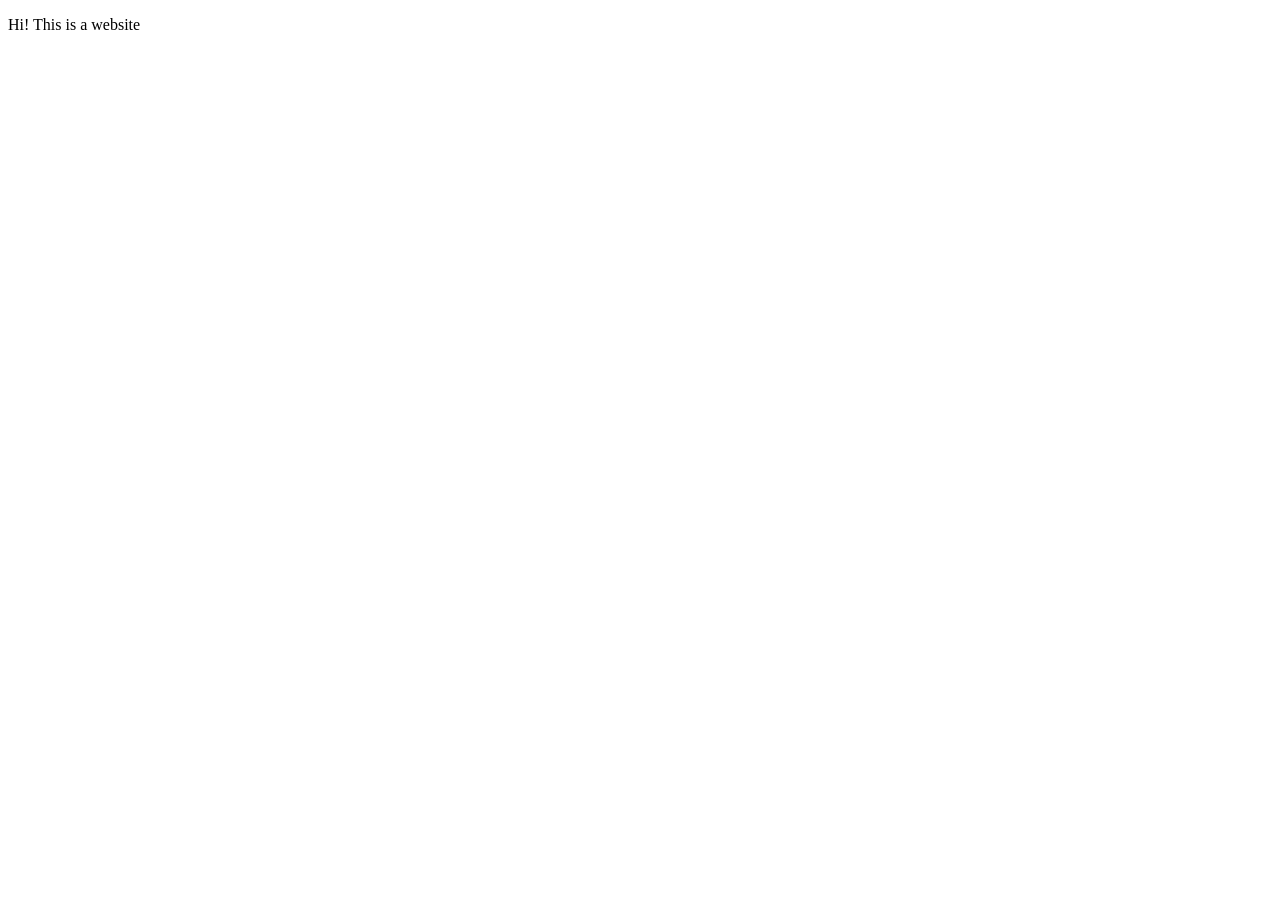
==== index.html @ 2f02cd91 "first update" ====
<!doctype html>
<html lang="en">
	<head>
		<meta charset="UTF-8">
		<meta name="viewport" content="width=device-width, initial-scale=1.0">
		<title>Website</title>
	</head>
	<body>
		<p>Hi! This is a website</p>
	</body>
</html>
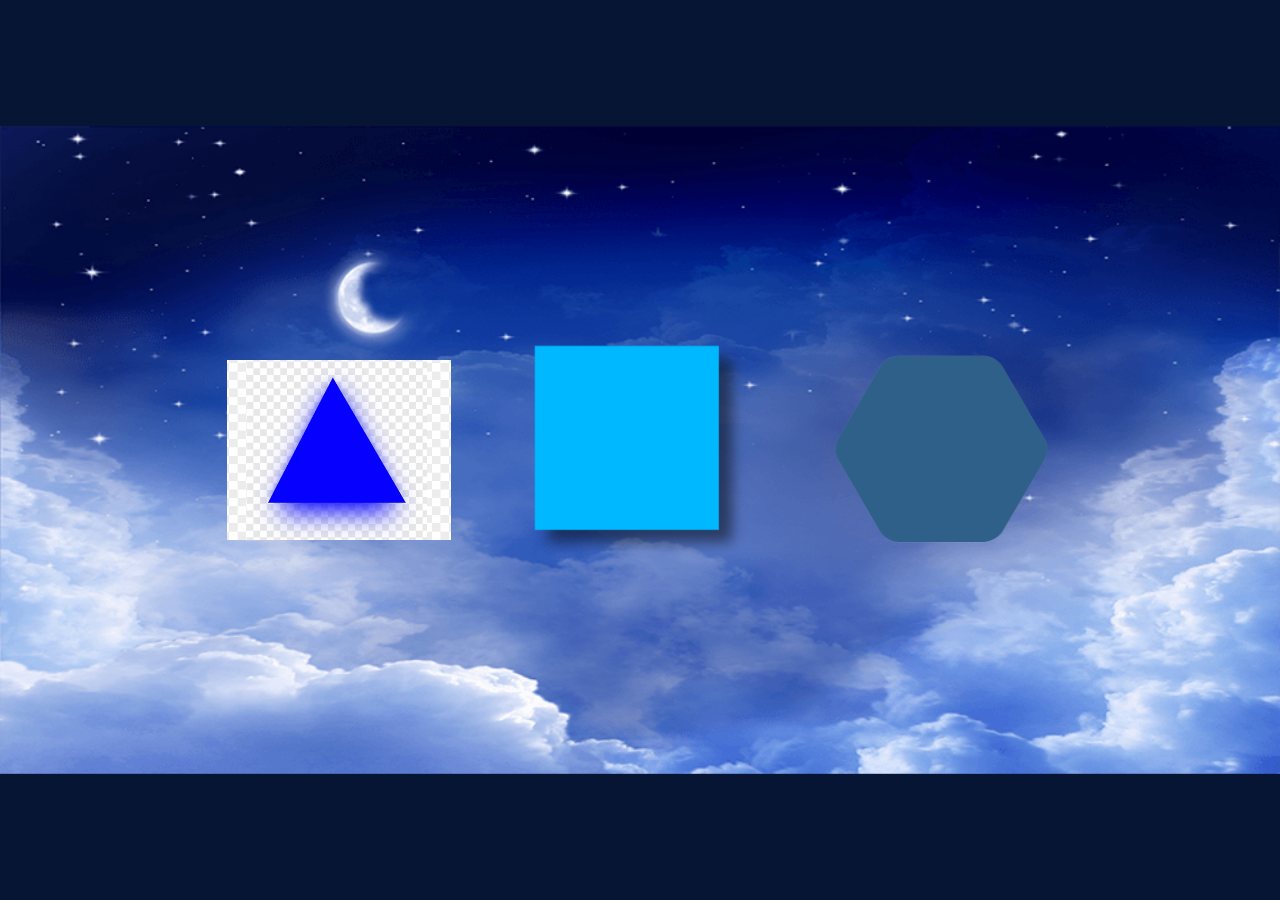
==== commit 8dc3a4a8: "two" ====
--- a/index.html
+++ b/index.html
@@ -3,9 +3,20 @@
 	<head>
 		<meta charset="UTF-8">
 		<meta name="viewport" content="width=device-width, initial-scale=1.0">
-		<title>Website</title>
+		<title>Choose a Shape</title>
+		<link rel="stylesheet" href="styles.css">
 	</head>
 	<body>
-		<p>Hi! This is a website</p>
+		<main class="shape-choices" aria-label="Choose a shape">
+			<a class="shape-button" href="#triangle" aria-label="Choose triangle">
+				<img src="triangle.png" alt="Triangle">
+			</a>
+			<a class="shape-button" href="#square" aria-label="Choose square">
+				<img src="square.png" alt="Square">
+			</a>
+			<a class="shape-button" href="#hexagon" aria-label="Choose hexagon">
+				<img src="hexagon.png" alt="Hexagon">
+			</a>
+		</main>
 	</body>
 </html>
--- a/styles.css
+++ b/styles.css
@@ -0,0 +1,58 @@
+* {
+	box-sizing: border-box;
+}
+
+html,
+body {
+	height: 100%;
+	margin: 0;
+}
+
+body {
+	background: #071535 url("nightBackground.png") center / cover no-repeat;
+	font-family: sans-serif;
+}
+
+.shape-choices {
+	align-items: center;
+	display: flex;
+	gap: clamp(1.5rem, 6vw, 5rem);
+	justify-content: center;
+	min-height: 100%;
+	padding: 2rem;
+}
+
+.shape-button {
+	display: block;
+	line-height: 0;
+	transition: transform 180ms ease;
+}
+
+.shape-button:hover,
+.shape-button:focus-visible {
+	transform: scale(1.08);
+}
+
+.shape-button:focus-visible {
+	outline: 3px solid white;
+	outline-offset: 8px;
+}
+
+.shape-button img {
+	display: block;
+	height: clamp(7rem, 20vw, 14rem);
+	object-fit: contain;
+	width: clamp(7rem, 20vw, 14rem);
+}
+
+@media (max-width: 600px) {
+	.shape-choices {
+		gap: 0.75rem;
+		padding: 1rem;
+	}
+
+	.shape-button img {
+		height: clamp(5rem, 27vw, 8rem);
+		width: clamp(5rem, 27vw, 8rem);
+	}
+}
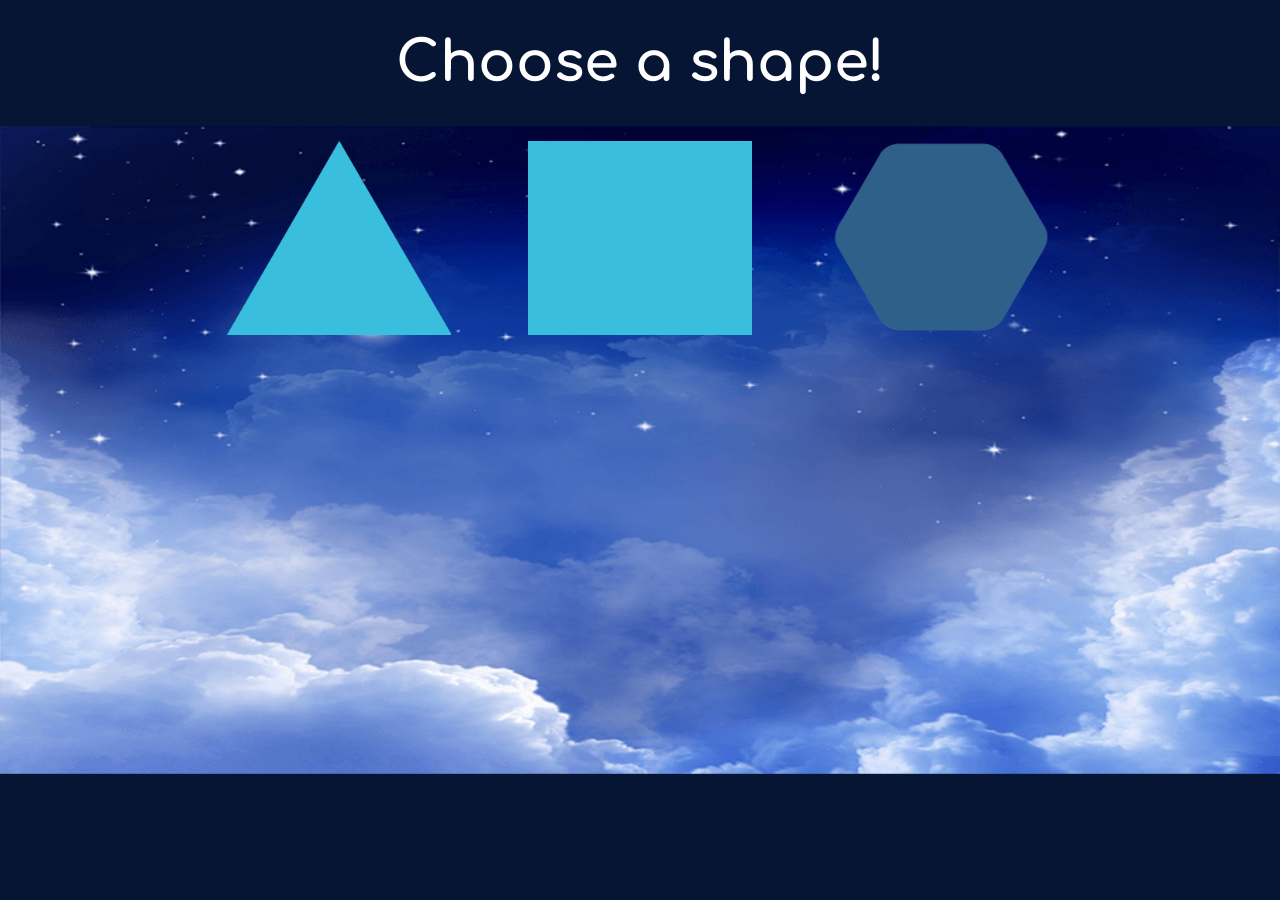
==== commit 6afb565b: "triangles, wow" ====
--- a/index.html
+++ b/index.html
@@ -4,19 +4,25 @@
 		<meta charset="UTF-8">
 		<meta name="viewport" content="width=device-width, initial-scale=1.0">
 		<title>Choose a Shape</title>
+		<link rel="preconnect" href="https://fonts.googleapis.com">
+		<link rel="preconnect" href="https://fonts.gstatic.com" crossorigin>
+		<link rel="stylesheet" href="https://fonts.googleapis.com/css2?family=Comfortaa:wght@700&display=swap">
 		<link rel="stylesheet" href="styles.css">
 	</head>
 	<body>
 		<main class="shape-choices" aria-label="Choose a shape">
-			<a class="shape-button" href="#triangle" aria-label="Choose triangle">
-				<img src="triangle.png" alt="Triangle">
-			</a>
-			<a class="shape-button" href="#square" aria-label="Choose square">
-				<img src="square.png" alt="Square">
-			</a>
-			<a class="shape-button" href="#hexagon" aria-label="Choose hexagon">
-				<img src="hexagon.png" alt="Hexagon">
-			</a>
+			<h1>Choose a shape!</h1>
+			<div class="shape-row">
+				<a class="shape-button" href="triangle.html" aria-label="Choose triangle">
+					<img src="triangle.png" alt="Triangle">
+				</a>
+				<a class="shape-button" href="square.html" aria-label="Choose square">
+					<img src="square.png" alt="Square">
+				</a>
+				<a class="shape-button" href="hexagon.html" aria-label="Choose hexagon">
+					<img src="hexagon.png" alt="Hexagon">
+				</a>
+			</div>
 		</main>
 	</body>
 </html>
--- a/styles.css
+++ b/styles.css
@@ -4,8 +4,8 @@
 
 html,
 body {
-	height: 100%;
 	margin: 0;
+	min-height: 100%;
 }
 
 body {
@@ -16,10 +16,25 @@
 .shape-choices {
 	align-items: center;
 	display: flex;
-	gap: clamp(1.5rem, 6vw, 5rem);
+	flex-direction: column;
 	justify-content: center;
 	min-height: 100%;
 	padding: 2rem;
+}
+
+h1 {
+	color: white;
+	font-family: 'Comfortaa', sans-serif;
+	font-size: clamp(2rem, 5vw, 3.5rem);
+	margin: 0 0 2rem;
+	text-align: center;
+}
+
+.shape-row {
+	align-items: center;
+	display: flex;
+	gap: clamp(1.5rem, 6vw, 5rem);
+	justify-content: center;
 }
 
 .shape-button {
@@ -55,4 +70,187 @@
 		height: clamp(5rem, 27vw, 8rem);
 		width: clamp(5rem, 27vw, 8rem);
 	}
+}
+
+/* Shape activity pages (triangle.html, square.html, hexagon.html) */
+
+.activity-page {
+	display: flex;
+	min-height: 100%;
+}
+
+.workspace {
+	align-items: center;
+	display: flex;
+	flex: 3;
+	flex-direction: column;
+	justify-content: center;
+	gap: 1.5rem;
+	padding: 1.5rem;
+}
+
+.tessellation-canvas {
+	aspect-ratio: 4 / 3;
+	width: min(90%, 40rem);
+}
+
+.tessellation-svg {
+	display: block;
+	height: 100%;
+	width: 100%;
+}
+
+.tessellation-lines {
+	transition: opacity 150ms ease;
+}
+
+.tessellation-lines.is-hidden {
+	opacity: 0;
+}
+
+.sidebar {
+	align-items: center;
+	display: flex;
+	flex: 1;
+	flex-direction: column;
+	padding: 1.5rem;
+}
+
+.outline-wrap {
+	align-items: center;
+	display: flex;
+	flex: 1;
+	justify-content: center;
+	width: 100%;
+}
+
+.shape-canvas {
+	aspect-ratio: 4 / 3;
+	position: relative;
+	width: min(85%, 18rem);
+}
+
+.shape-svg {
+	cursor: crosshair;
+	display: block;
+	height: 100%;
+	left: 0;
+	position: absolute;
+	top: 0;
+	touch-action: none;
+	width: 100%;
+}
+
+.draw-toolbar {
+	display: flex;
+	gap: 0.75rem;
+	margin-top: 1rem;
+}
+
+.text-button {
+	background: rgba(255, 255, 255, 0.12);
+	border: 1px solid rgba(255, 255, 255, 0.5);
+	border-radius: 999px;
+	color: white;
+	cursor: pointer;
+	font-family: inherit;
+	font-size: 0.95rem;
+	padding: 0.4rem 1.1rem;
+	transition: background 150ms ease, transform 150ms ease;
+}
+
+.text-button:hover,
+.text-button:focus-visible {
+	background: rgba(255, 255, 255, 0.24);
+	transform: scale(1.05);
+}
+
+.text-button:focus-visible {
+	outline: 3px solid white;
+	outline-offset: 3px;
+}
+
+.action-buttons {
+	align-items: center;
+	display: flex;
+	flex-direction: column;
+	gap: 0;
+}
+
+.action-buttons .icon-button + .icon-button {
+	margin-top: -1.5rem;
+}
+
+.icon-button {
+	background: none;
+	border: none;
+	cursor: pointer;
+	display: block;
+	line-height: 0;
+	padding: 0;
+	transition: transform 180ms ease;
+}
+
+.icon-button:hover,
+.icon-button:focus-visible {
+	transform: scale(1.06);
+}
+
+.icon-button:focus-visible {
+	outline: 3px solid white;
+	outline-offset: 6px;
+}
+
+.icon-button img {
+	display: block;
+	height: auto;
+	width: min(75vw, 16rem);
+}
+
+.borders-button img {
+	width: min(50vw, 20rem);
+}
+
+@media (max-width: 600px) {
+	.activity-page {
+		flex-direction: column;
+	}
+
+	.workspace {
+		flex: 1;
+		gap: 1rem;
+		min-height: 40vh;
+		padding: 1rem;
+	}
+
+	.tessellation-canvas {
+		width: min(85%, 20rem);
+	}
+
+	.sidebar {
+		flex: none;
+		padding: 1rem;
+	}
+
+	.shape-canvas {
+		width: min(60%, 12rem);
+	}
+
+	.draw-toolbar {
+		gap: 0.5rem;
+		margin-top: 0.75rem;
+	}
+
+	.text-button {
+		font-size: 0.85rem;
+		padding: 0.35rem 0.9rem;
+	}
+
+	.icon-button img {
+		width: min(60vw, 11rem);
+	}
+
+	.borders-button img {
+		width: min(50vw, 13rem);
+	}
 }
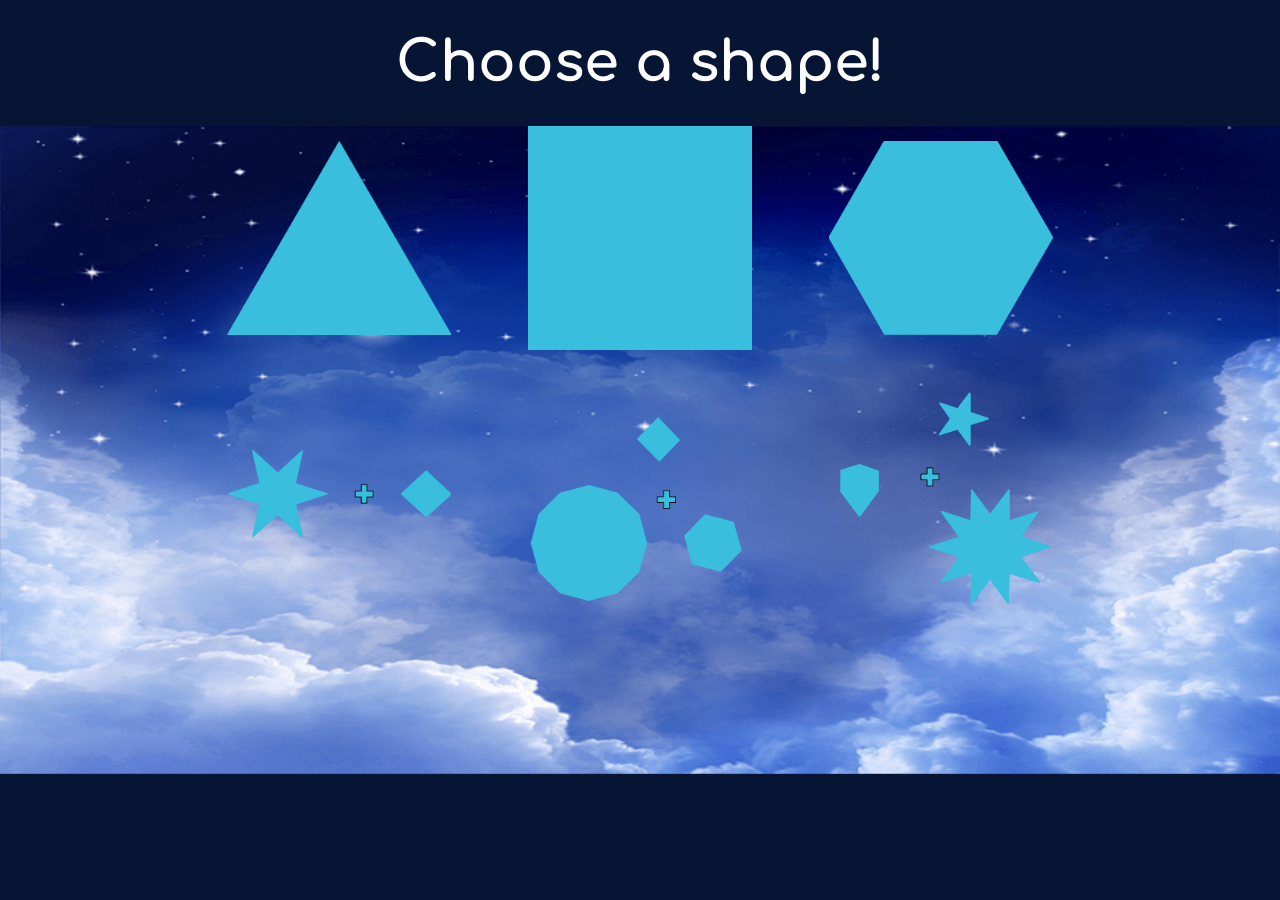
==== commit 1dcb8259: "great progress" ====
--- a/index.html
+++ b/index.html
@@ -6,7 +6,7 @@
 		<title>Choose a Shape</title>
 		<link rel="preconnect" href="https://fonts.googleapis.com">
 		<link rel="preconnect" href="https://fonts.gstatic.com" crossorigin>
-		<link rel="stylesheet" href="https://fonts.googleapis.com/css2?family=Comfortaa:wght@700&display=swap">
+		<link rel="stylesheet" href="https://fonts.googleapis.com/css2?family=Comfortaa:wght@300&display=swap">
 		<link rel="stylesheet" href="styles.css">
 	</head>
 	<body>
@@ -23,6 +23,17 @@
 					<img src="hexagon.png" alt="Hexagon">
 				</a>
 			</div>
+			<div class="shape-row">
+				<a class="shape-button" href="sixfoldRosette.html" aria-label="Choose six-fold rosette">
+					<img src="sixfoldRosetteTwoShapes.png" alt="Six-fold rosette">
+				</a>
+				<button type="button" class="shape-button" aria-label="Three-shape pattern">
+					<img src="threeShape.png" alt="Three-shape pattern">
+				</button>
+				<button type="button" class="shape-button" aria-label="Twelve-fold pattern">
+					<img src="twelveFoldShapes.png" alt="Twelve-fold pattern">
+				</button>
+			</div>
 		</main>
 	</body>
 </html>
--- a/styles.css
+++ b/styles.css
@@ -17,6 +17,7 @@
 	align-items: center;
 	display: flex;
 	flex-direction: column;
+	gap: 2rem;
 	justify-content: center;
 	min-height: 100%;
 	padding: 2rem;
@@ -26,7 +27,7 @@
 	color: white;
 	font-family: 'Comfortaa', sans-serif;
 	font-size: clamp(2rem, 5vw, 3.5rem);
-	margin: 0 0 2rem;
+	margin: 0;
 	text-align: center;
 }
 
@@ -38,8 +39,13 @@
 }
 
 .shape-button {
-	display: block;
+	background: none;
+	border: none;
+	cursor: pointer;
+	display: block;
+	font: inherit;
 	line-height: 0;
+	padding: 0;
 	transition: transform 180ms ease;
 }
 
@@ -128,6 +134,19 @@
 	aspect-ratio: 4 / 3;
 	position: relative;
 	width: min(85%, 18rem);
+}
+
+/* Two shape canvases stacked vertically (e.g. sixfoldRosette.html's star + rhombus). */
+.shape-canvas-stack {
+	align-items: center;
+	display: flex;
+	flex-direction: column;
+	gap: 1rem;
+	width: 100%;
+}
+
+.shape-canvas-stack .shape-canvas {
+	width: min(70%, 13rem);
 }
 
 .shape-svg {
@@ -236,6 +255,14 @@
 		width: min(60%, 12rem);
 	}
 
+	.shape-canvas-stack {
+		gap: 0.5rem;
+	}
+
+	.shape-canvas-stack .shape-canvas {
+		width: min(48%, 8rem);
+	}
+
 	.draw-toolbar {
 		gap: 0.5rem;
 		margin-top: 0.75rem;
